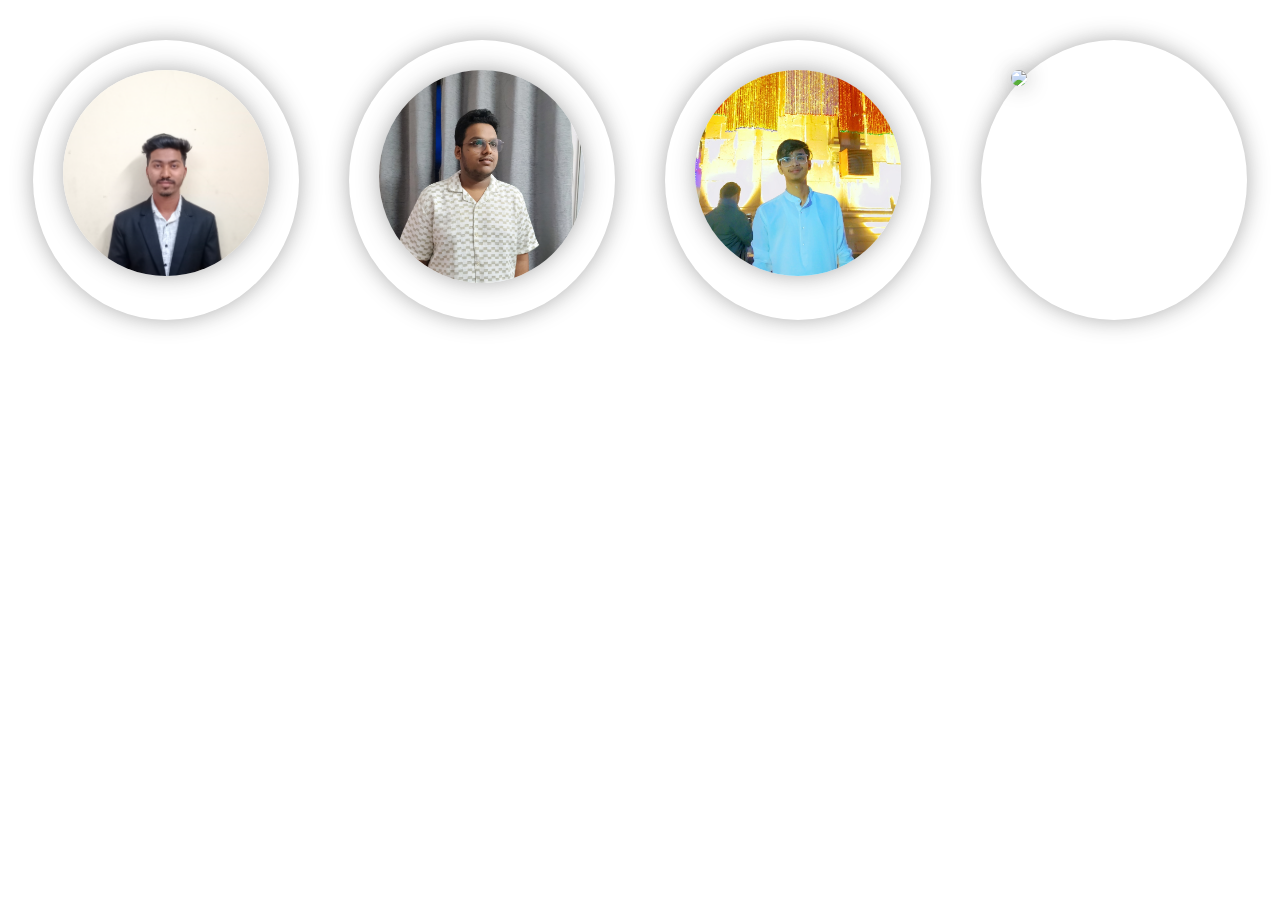
==== templates/about_us.html @ 2e3486d7 "update code" ====
<!DOCTYPE html>
<html lang="en">

<head>
    <meta charset="UTF-8">
    <meta name="viewport" content="width=device-width, initial-scale=1.0">
    <title>Document</title>
    <link href="https://cdnjs.cloudflare.com/ajax/libs/font-awesome/5.10.0/css/all.min.css" rel="stylesheet">
    <link rel="stylesheet" href="../static/css/about_us.css">
</head>

<body>
    <div class="main">
        <div class="profile-card">
            <div class="img">
                <img
                    src="../static/images/yashlakade.jpg">
            </div>
            <div class="caption">
                <h3>Yash Lakade</h3>
                <p>ML Developer</p>
                <div class="social-links">
                    <a href="https://www.linkedin.com/in/yash-lakade-6997592a7/"><i class="fab fa-linkedin"></i></a>
                    <a href="#"><i class="fab fa-instagram"></i></a>
                </div>
            </div>
        </div>
        <div class="profile-card">
            <div class="img">
                <img
                    src="../static/images/YashRane.jpg">
            </div>
            <div class="caption">
                <h3>Yash Rane</h3>
                <p>Front End Developer</p>
                <div class="social-links">
                    <a href="https://www.linkedin.com/in/yash-rane-devop/"><i class="fab fa-linkedin"></i></a>
                    <a href="#"><i class="fab fa-instagram"></i></a>
                </div>
            </div>
        </div>
        <div class="profile-card">
            <div class="img">
                <img
                    src="../static/images/Manmohan.jpg">
            </div>
            <div class="caption">
                <h3>Manmohan Zanwar</h3>
                <p>Liablity</p>
                <div class="social-links">
                    <a href="https://www.linkedin.com/in/manmohan-zanwar-364b8a25b/"><i class="fab fa-linkedin"></i></a>
                    <a href="#"><i class="fab fa-instagram"></i></a>
                </div>
            </div>
        </div>
        <div class="profile-card">
            <div class="img">
                <img
                    src="https://1.bp.blogspot.com/-AO5j2Y9lzME/YLjr3mxiqAI/AAAAAAAACPE/KAaYYTtQTrgBE3diTbxGoc4U4fCGx-C2gCNcBGAsYHQ/s16000/team-1-4.jpg">
            </div>
            <div class="caption">
                <h3>Atharva Nalawade</h3>
                <p>Data Science Engineer</p>
                <div class="social-links">
                    <a href="https://www.linkedin.com/in/atharva-nalawade-5146032b1/"><i class="fab fa-linkedin"></i></a>
                    <a href="#"><i class="fab fa-instagram"></i></a>
                </div>
            </div>
        </div>
    </div>
</body>

</html>
---- static/css/about_us.css ----
.main{
    display: flex;
    justify-content: center;
    margin-top: 40px;
}

.profile-card {
    position: relative;
    font-family: sans-serif;
    width: 220px;
    height: 220px;
    background: #fff;
    padding: 30px;
    border-radius: 50%;
    box-shadow: 0 0 22px #3336;
    transition: .6s;
    margin: 0 25px;
}

.profile-card:hover {
    border-radius: 10px;
    height: 260px;
}

.profile-card .img {
    position: relative;
    width: 100%;
    height: 100%;
    transition: .6s;
    z-index: 99;
}

.profile-card:hover .img {
    transform: translateY(-60px);
}

.img img {
    width: 100%;
    border-radius: 50%;
    box-shadow: 0 0 22px #3336;
    transition: .6s;
}

.profile-card:hover img {
    border-radius: 10px;
}

.caption {
    text-align: center;
    transform: translateY(-80px);
    opacity: 0;
    transition: .6s;
}

.profile-card:hover .caption {
    opacity: 1;
}

.caption h3 {
    font-size: 21px;
    font-family: sans-serif;
}

.caption p {
    font-size: 15px;
    color: #0c52a1;
    font-family: sans-serif;
    margin: 2px 0 9px 0;
}

.caption .social-links a {
    color: #333;
    margin-right: 15px;
    font-size: 21px;
    transition: .6s;
}

.social-links a:hover {
    color: #0c52a1;
}
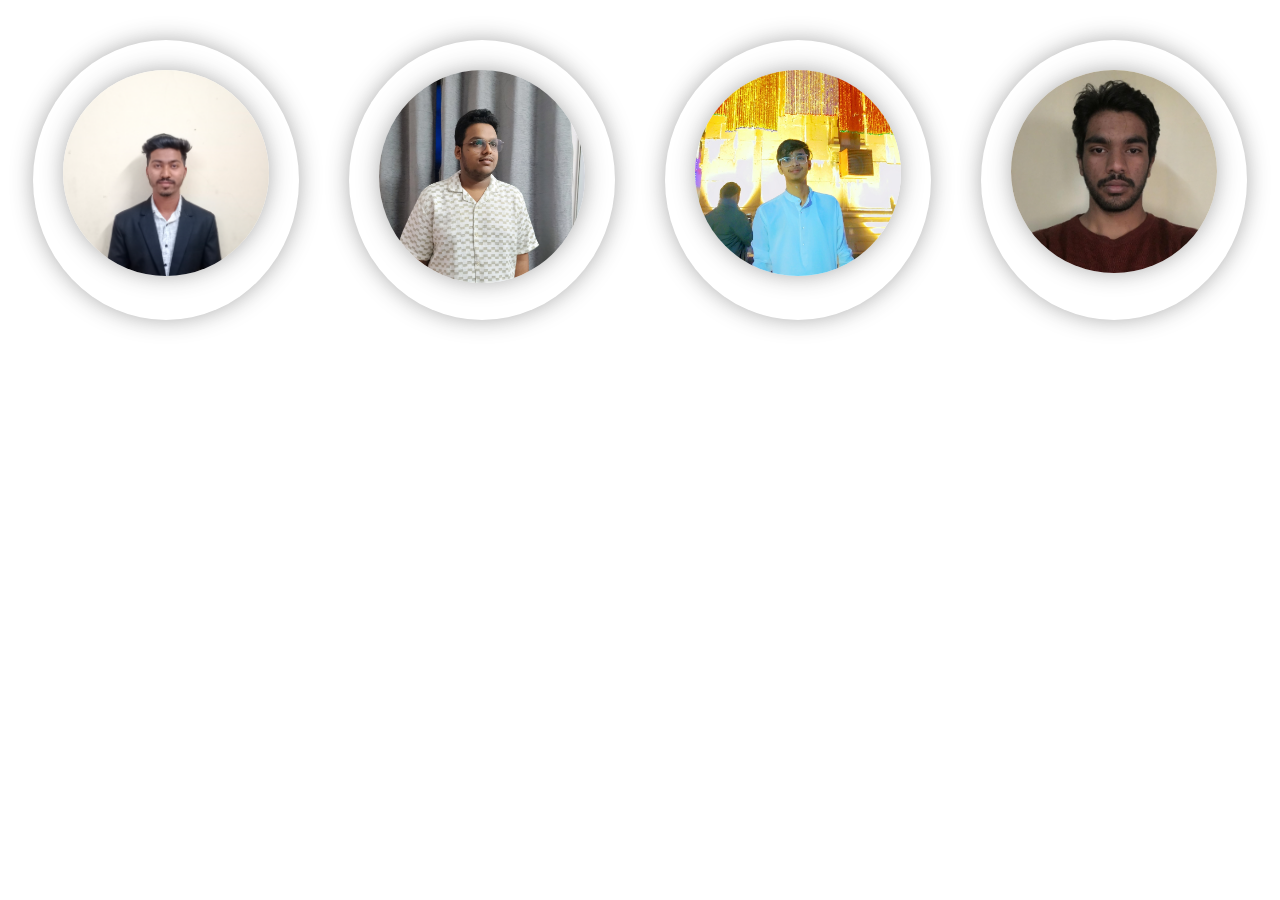
==== commit 8f03b8ae: "update code" ====
--- a/templates/about_us.html
+++ b/templates/about_us.html
@@ -21,7 +21,7 @@
                 <p>ML Developer</p>
                 <div class="social-links">
                     <a href="https://www.linkedin.com/in/yash-lakade-6997592a7/"><i class="fab fa-linkedin"></i></a>
-                    <a href="#"><i class="fab fa-instagram"></i></a>
+                    <a href="https://www.instagram.com/yash_lakade__?utm_source=ig_web_button_share_sheet&igsh=ZDNlZDc0MzIxNw=="><i class="fab fa-instagram"></i></a>
                 </div>
             </div>
         </div>
@@ -35,7 +35,7 @@
                 <p>Front End Developer</p>
                 <div class="social-links">
                     <a href="https://www.linkedin.com/in/yash-rane-devop/"><i class="fab fa-linkedin"></i></a>
-                    <a href="#"><i class="fab fa-instagram"></i></a>
+                    <a href="https://www.instagram.com/ig_yash2109/"><i class="fab fa-instagram"></i></a>
                 </div>
             </div>
         </div>
@@ -45,25 +45,25 @@
                     src="../static/images/Manmohan.jpg">
             </div>
             <div class="caption">
-                <h3>Manmohan Zanwar</h3>
-                <p>Liablity</p>
+                <h3>Manmohan Zanwar</h3>s
+                <p>Backend Development</p>
                 <div class="social-links">
                     <a href="https://www.linkedin.com/in/manmohan-zanwar-364b8a25b/"><i class="fab fa-linkedin"></i></a>
-                    <a href="#"><i class="fab fa-instagram"></i></a>
+                    <a href="https://www.instagram.com/manmohan.z_01?utm_source=ig_web_button_share_sheet&igsh=ZDNlZDc0MzIxNw=="><i class="fab fa-instagram"></i></a>
                 </div>
             </div>
         </div>
         <div class="profile-card">
             <div class="img">
                 <img
-                    src="https://1.bp.blogspot.com/-AO5j2Y9lzME/YLjr3mxiqAI/AAAAAAAACPE/KAaYYTtQTrgBE3diTbxGoc4U4fCGx-C2gCNcBGAsYHQ/s16000/team-1-4.jpg">
+                    src="../static/images/atharva.jpg">
             </div>
             <div class="caption">
                 <h3>Atharva Nalawade</h3>
                 <p>Data Science Engineer</p>
                 <div class="social-links">
                     <a href="https://www.linkedin.com/in/atharva-nalawade-5146032b1/"><i class="fab fa-linkedin"></i></a>
-                    <a href="#"><i class="fab fa-instagram"></i></a>
+                    <a href="https://www.instagram.com/__atharva88__/?utm_source=ig_web_button_share_sheet"><i class="fab fa-instagram"></i></a>
                 </div>
             </div>
         </div>
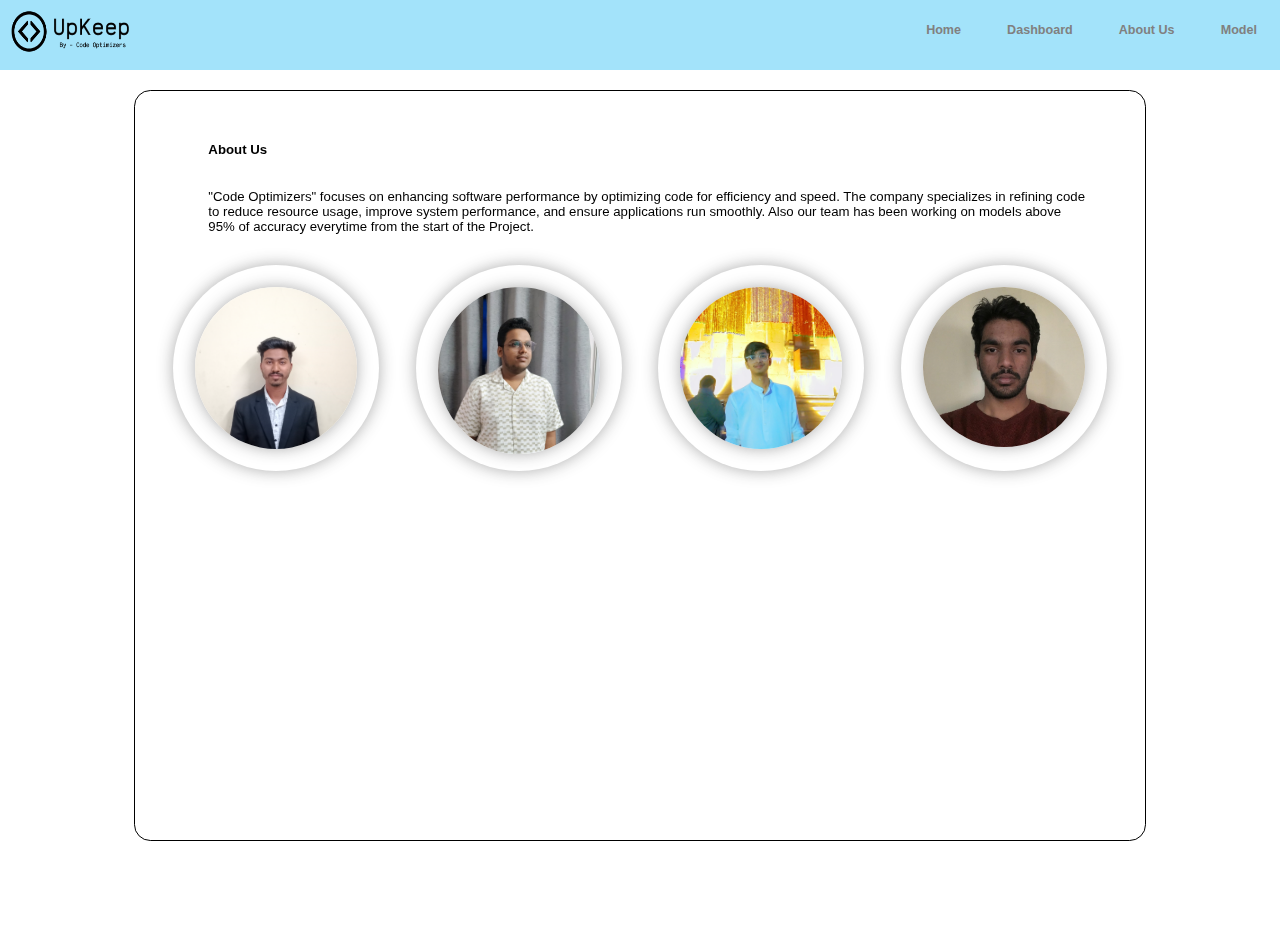
==== commit 9e213aaa: "update code" ====
--- a/templates/about_us.html
+++ b/templates/about_us.html
@@ -4,66 +4,133 @@
 <head>
     <meta charset="UTF-8">
     <meta name="viewport" content="width=device-width, initial-scale=1.0">
-    <title>Document</title>
+    <title>About Us</title>
     <link href="https://cdnjs.cloudflare.com/ajax/libs/font-awesome/5.10.0/css/all.min.css" rel="stylesheet">
     <link rel="stylesheet" href="../static/css/about_us.css">
 </head>
 
 <body>
-    <div class="main">
-        <div class="profile-card">
-            <div class="img">
-                <img
-                    src="../static/images/yashlakade.jpg">
+
+    <nav>
+        <div class="main_nav">
+            <div class="logo">
+                <a href=""><img src="../static/images/UpKeepo__2__2_-removebg-preview.png" id="comp_logo"
+                        alt="logo"></a>
             </div>
-            <div class="caption">
-                <h3>Yash Lakade</h3>
-                <p>ML Developer</p>
-                <div class="social-links">
-                    <a href="https://www.linkedin.com/in/yash-lakade-6997592a7/"><i class="fab fa-linkedin"></i></a>
-                    <a href="https://www.instagram.com/yash_lakade__?utm_source=ig_web_button_share_sheet&igsh=ZDNlZDc0MzIxNw=="><i class="fab fa-instagram"></i></a>
+            <div class="menu">
+                <a href="/home">
+                    <div class="options home">Home</div>
+                </a>
+                <a href="/dashboard">
+                    <div class="options about">Dashboard</div>
+                </a>
+                <a href="/about">
+                    <div class="options about">About Us</div>
+                </a>
+                <a href="/model">
+                    <div class="options service">Model</div>
+                </a>
+            </div>
+
+            <div class="menu-dropdown">
+                <div class="col">
+                    <div class="con">
+                        <div class="bar top"></div>
+                        <div class="bar middle"></div>
+                        <div class="bar bottom"></div>
+                    </div>
+                </div>
+                <div class="menu-content hidden">
+                    <ul>
+                        <a>
+                            <li>HOME</li>
+                        </a>
+                        <a>
+                            <li>ABOUT</li>
+                        </a>
+                        <a>
+                            <li>OUR TEAM</li>
+                        </a>
+                        <a>
+                            <li>CONTACT</li>
+                        </a>
+                    </ul>
                 </div>
             </div>
         </div>
-        <div class="profile-card">
-            <div class="img">
-                <img
-                    src="../static/images/YashRane.jpg">
+    </nav>
+
+
+    <div class="full_content">
+        <div class="full_text">
+            <div class="about_content">
+                <h2>About Us</h2><br><br>
+                <p>"Code Optimizers" focuses on enhancing software performance by optimizing code for efficiency and
+                    speed.
+                    The company specializes in refining code to reduce resource usage, improve system performance, and
+                    ensure applications run smoothly. Also our team has been working on models above 95% of accuracy
+                    everytime from the start of the Project.</p>
             </div>
-            <div class="caption">
-                <h3>Yash Rane</h3>
-                <p>Front End Developer</p>
-                <div class="social-links">
-                    <a href="https://www.linkedin.com/in/yash-rane-devop/"><i class="fab fa-linkedin"></i></a>
-                    <a href="https://www.instagram.com/ig_yash2109/"><i class="fab fa-instagram"></i></a>
+            <div class="main">
+                <div class="profile-card">
+                    <div class="img">
+                        <img src="../static/images/yashlakade.jpg">
+                    </div>
+                    <div class="caption">
+                        <h3>Yash Lakade</h3>
+                        <p>ML Developer</p>
+                        <div class="social-links">
+                            <a href="https://www.linkedin.com/in/yash-lakade-6997592a7/"><i
+                                    class="fab fa-linkedin"></i></a>
+                            <a
+                                href="https://www.instagram.com/yash_lakade__?utm_source=ig_web_button_share_sheet&igsh=ZDNlZDc0MzIxNw=="><i
+                                    class="fab fa-instagram"></i></a>
+                        </div>
+                    </div>
                 </div>
-            </div>
-        </div>
-        <div class="profile-card">
-            <div class="img">
-                <img
-                    src="../static/images/Manmohan.jpg">
-            </div>
-            <div class="caption">
-                <h3>Manmohan Zanwar</h3>s
-                <p>Backend Development</p>
-                <div class="social-links">
-                    <a href="https://www.linkedin.com/in/manmohan-zanwar-364b8a25b/"><i class="fab fa-linkedin"></i></a>
-                    <a href="https://www.instagram.com/manmohan.z_01?utm_source=ig_web_button_share_sheet&igsh=ZDNlZDc0MzIxNw=="><i class="fab fa-instagram"></i></a>
+                <div class="profile-card">
+                    <div class="img">
+                        <img src="../static/images/YashRane.jpg">
+                    </div>
+                    <div class="caption">
+                        <h3>Yash Rane</h3>
+                        <p>Front End Developer</p>
+                        <div class="social-links">
+                            <a href="https://www.linkedin.com/in/yash-rane-devop/"><i class="fab fa-linkedin"></i></a>
+                            <a href="https://www.instagram.com/ig_yash2109/"><i class="fab fa-instagram"></i></a>
+                        </div>
+                    </div>
                 </div>
-            </div>
-        </div>
-        <div class="profile-card">
-            <div class="img">
-                <img
-                    src="../static/images/atharva.jpg">
-            </div>
-            <div class="caption">
-                <h3>Atharva Nalawade</h3>
-                <p>Data Science Engineer</p>
-                <div class="social-links">
-                    <a href="https://www.linkedin.com/in/atharva-nalawade-5146032b1/"><i class="fab fa-linkedin"></i></a>
-                    <a href="https://www.instagram.com/__atharva88__/?utm_source=ig_web_button_share_sheet"><i class="fab fa-instagram"></i></a>
+                <div class="profile-card">
+                    <div class="img">
+                        <img src="../static/images/Manmohan.jpg">
+                    </div>
+                    <div class="caption">
+                        <h3>Manmohan Zanwar</h3>
+                        <p>Backend Development</p>
+                        <div class="social-links">
+                            <a href="https://www.linkedin.com/in/manmohan-zanwar-364b8a25b/"><i
+                                    class="fab fa-linkedin"></i></a>
+                            <a
+                                href="https://www.instagram.com/manmohan.z_01?utm_source=ig_web_button_share_sheet&igsh=ZDNlZDc0MzIxNw=="><i
+                                    class="fab fa-instagram"></i></a>
+                        </div>
+                    </div>
+                </div>
+                <div class="profile-card">
+                    <div class="img">
+                        <img src="../static/images/atharva.jpg">
+                    </div>
+                    <div class="caption">
+                        <h3>Atharva Nalawade</h3>
+                        <p>ML Engineer</p>
+                        <div class="social-links">
+                            <a href="https://www.linkedin.com/in/atharva-nalawade-5146032b1/"><i
+                                    class="fab fa-linkedin"></i></a>
+                            <a href="https://www.instagram.com/__atharva88__/?utm_source=ig_web_button_share_sheet"><i
+                                    class="fab fa-instagram"></i></a>
+                        </div>
+                    </div>
                 </div>
             </div>
         </div>
--- a/static/css/about_us.css
+++ b/static/css/about_us.css
@@ -1,5 +1,13 @@
+* {
+    padding: 0;
+    margin: 0;
+    font-family: Helvetica, sans-serif;
+    font-size: large;
+    zoom: 0.95;
+}
 
-.main{
+
+.main {
     display: flex;
     justify-content: center;
     margin-top: 40px;
@@ -78,4 +86,95 @@
 
 .social-links a:hover {
     color: #0c52a1;
-}+}
+
+.full_text{
+    backdrop-filter: blur(10px);
+    padding: 25px;
+    border-radius: 20px;
+    border: 2px solid;
+    width: 1191px;
+    margin-top: 25px;
+}
+
+.about_content{
+    margin-top: 40px;
+    margin-right: 49px;
+    margin-left: 69px;
+}
+
+.full_content{
+    background-size: cover;
+    background-position: center;
+    background-repeat: no-repeat;
+    display: flex;
+    justify-content: center;
+
+    height: 100vh;
+}
+
+
+/* nav_bar */
+
+.main_nav {
+    display: flex;
+    justify-content: space-between;
+    background-color: #A3E3FA;
+}
+
+.menu {
+    display: flex;
+}
+
+.menu-dropdown {
+    display: none;
+}
+
+.logo {
+    width: 200px;
+    height: 90px
+}
+
+.logo a img {
+    width: 200px;
+    height: 90px
+}
+
+.menu a{
+    text-decoration: none;
+}
+
+.options {
+    @font-face {
+        font-family: 'Helvetica';
+        src: local('Helvetica'), local('Helvetica-Regular'), url('/path/to/helvetica.woff') format('woff');
+
+    }
+
+    padding: 33px;
+    font-family: Helvetica,
+    sans-serif;
+    font-weight: bold;
+    font-size: large;
+    transition: color 250ms ease-out 78ms;
+    color: #808080;
+    background-color: #A3E3FA;
+}
+
+.options:hover {
+    color: rgb(0, 0, 0);
+}
+
+
+.home {
+    cursor: pointer;
+
+}
+
+.about {
+    cursor: pointer;
+}
+
+.service {
+    cursor: pointer;
+}
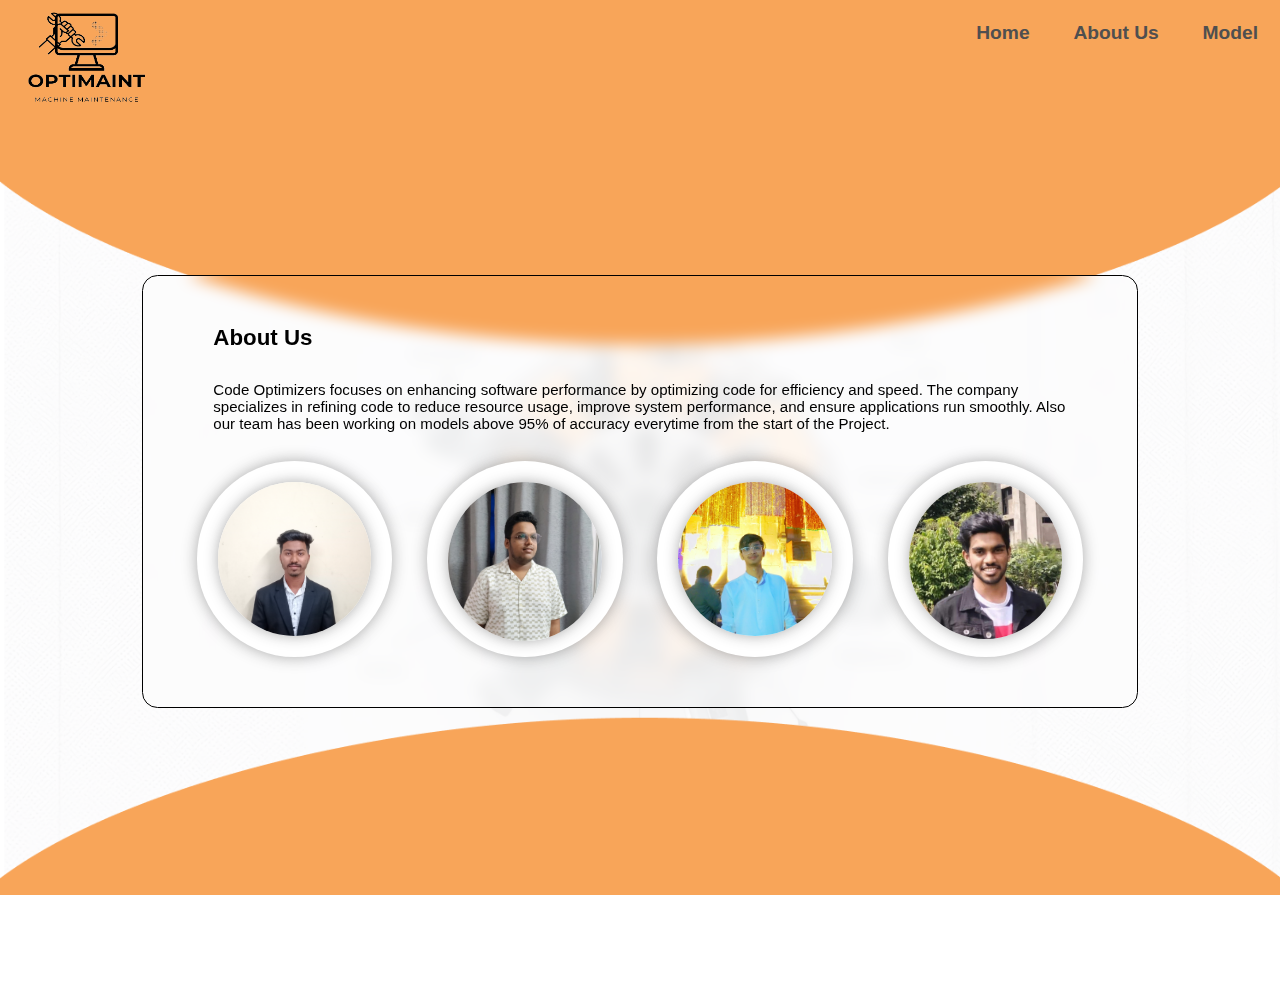
==== commit b386bdf8: "update code" ====
--- a/templates/about_us.html
+++ b/templates/about_us.html
@@ -10,125 +10,124 @@
 </head>
 
 <body>
+    <div class="full_content_page">
+        <nav>
+            <div class="main_nav">
+                <div class="logo">
+                    <a href=""><img src="../static/images/machine_maint.png" id="comp_logo" alt="logo"></a>
+                </div>
+                <div class="menu">
+                    <a href="/home">
+                        <div class="options home">Home</div>
+                    </a>
+                    <a href="/about">
+                        <div class="options about">About Us</div>
+                    </a>
+                    <a href="/model">
+                        <div class="options service">Model</div>
+                    </a>
+                </div>
 
-    <nav>
-        <div class="main_nav">
-            <div class="logo">
-                <a href=""><img src="../static/images/UpKeepo__2__2_-removebg-preview.png" id="comp_logo"
-                        alt="logo"></a>
-            </div>
-            <div class="menu">
-                <a href="/home">
-                    <div class="options home">Home</div>
-                </a>
-                <a href="/dashboard">
-                    <div class="options about">Dashboard</div>
-                </a>
-                <a href="/about">
-                    <div class="options about">About Us</div>
-                </a>
-                <a href="/model">
-                    <div class="options service">Model</div>
-                </a>
-            </div>
-
-            <div class="menu-dropdown">
-                <div class="col">
-                    <div class="con">
-                        <div class="bar top"></div>
-                        <div class="bar middle"></div>
-                        <div class="bar bottom"></div>
+                <div class="menu-dropdown">
+                    <div class="col">
+                        <div class="con">
+                            <div class="bar top"></div>
+                            <div class="bar middle"></div>
+                            <div class="bar bottom"></div>
+                        </div>
+                    </div>
+                    <div class="menu-content hidden">
+                        <ul>
+                            <a>
+                                <li>HOME</li>
+                            </a>
+                            <a>
+                                <li>ABOUT</li>
+                            </a>
+                            <a>
+                                <li>OUR TEAM</li>
+                            </a>
+                            <a>
+                                <li>CONTACT</li>
+                            </a>
+                        </ul>
                     </div>
                 </div>
-                <div class="menu-content hidden">
-                    <ul>
-                        <a>
-                            <li>HOME</li>
-                        </a>
-                        <a>
-                            <li>ABOUT</li>
-                        </a>
-                        <a>
-                            <li>OUR TEAM</li>
-                        </a>
-                        <a>
-                            <li>CONTACT</li>
-                        </a>
-                    </ul>
-                </div>
             </div>
-        </div>
-    </nav>
+        </nav>
 
 
-    <div class="full_content">
-        <div class="full_text">
-            <div class="about_content">
-                <h2>About Us</h2><br><br>
-                <p>"Code Optimizers" focuses on enhancing software performance by optimizing code for efficiency and
-                    speed.
-                    The company specializes in refining code to reduce resource usage, improve system performance, and
-                    ensure applications run smoothly. Also our team has been working on models above 95% of accuracy
-                    everytime from the start of the Project.</p>
-            </div>
-            <div class="main">
-                <div class="profile-card">
-                    <div class="img">
-                        <img src="../static/images/yashlakade.jpg">
-                    </div>
-                    <div class="caption">
-                        <h3>Yash Lakade</h3>
-                        <p>ML Developer</p>
-                        <div class="social-links">
-                            <a href="https://www.linkedin.com/in/yash-lakade-6997592a7/"><i
-                                    class="fab fa-linkedin"></i></a>
-                            <a
-                                href="https://www.instagram.com/yash_lakade__?utm_source=ig_web_button_share_sheet&igsh=ZDNlZDc0MzIxNw=="><i
-                                    class="fab fa-instagram"></i></a>
+        <div class="full_content">
+            <div class="full_text">
+                <div class="about_content">
+                    <h2 style="font-size: xx-large">About Us</h2><br><br>
+                    <p style="font-size: larger">Code Optimizers focuses on enhancing software performance by optimizing code for efficiency and
+                        speed.
+                        The company specializes in refining code to reduce resource usage, improve system performance,
+                        and
+                        ensure applications run smoothly. Also our team has been working on models above 95% of accuracy
+                        everytime from the start of the Project.</p>
+                </div>
+                <div class="main">
+                    <div class="profile-card">
+                        <div class="img">
+                            <img src="../static/images/yashlakade.jpg">
+                        </div>
+                        <div class="caption">
+                            <h3>Yash Lakade</h3>
+                            <p>ML Developer</p>
+                            <div class="social-links">
+                                <a href="https://www.linkedin.com/in/yash-lakade-6997592a7/"><i
+                                        class="fab fa-linkedin"></i></a>
+                                <a
+                                    href="https://www.instagram.com/yash_lakade__?utm_source=ig_web_button_share_sheet&igsh=ZDNlZDc0MzIxNw=="><i
+                                        class="fab fa-instagram"></i></a>
+                            </div>
                         </div>
                     </div>
-                </div>
-                <div class="profile-card">
-                    <div class="img">
-                        <img src="../static/images/YashRane.jpg">
-                    </div>
-                    <div class="caption">
-                        <h3>Yash Rane</h3>
-                        <p>Front End Developer</p>
-                        <div class="social-links">
-                            <a href="https://www.linkedin.com/in/yash-rane-devop/"><i class="fab fa-linkedin"></i></a>
-                            <a href="https://www.instagram.com/ig_yash2109/"><i class="fab fa-instagram"></i></a>
+                    <div class="profile-card">
+                        <div class="img">
+                            <img src="../static/images/YashRane.jpg">
+                        </div>
+                        <div class="caption">
+                            <h3>Yash Rane</h3>
+                            <p>Front End Developer</p>
+                            <div class="social-links">
+                                <a href="https://www.linkedin.com/in/yash-rane-devop/"><i
+                                        class="fab fa-linkedin"></i></a>
+                                <a href="https://www.instagram.com/ig_yash2109/"><i class="fab fa-instagram"></i></a>
+                            </div>
                         </div>
                     </div>
-                </div>
-                <div class="profile-card">
-                    <div class="img">
-                        <img src="../static/images/Manmohan.jpg">
-                    </div>
-                    <div class="caption">
-                        <h3>Manmohan Zanwar</h3>
-                        <p>Backend Development</p>
-                        <div class="social-links">
-                            <a href="https://www.linkedin.com/in/manmohan-zanwar-364b8a25b/"><i
-                                    class="fab fa-linkedin"></i></a>
-                            <a
-                                href="https://www.instagram.com/manmohan.z_01?utm_source=ig_web_button_share_sheet&igsh=ZDNlZDc0MzIxNw=="><i
-                                    class="fab fa-instagram"></i></a>
+                    <div class="profile-card">
+                        <div class="img">
+                            <img src="../static/images/Manmohan.jpg">
+                        </div>
+                        <div class="caption">
+                            <h3>Manmohan Zanwar</h3>
+                            <p>Backend Development</p>
+                            <div class="social-links">
+                                <a href="https://www.linkedin.com/in/manmohan-zanwar-364b8a25b/"><i
+                                        class="fab fa-linkedin"></i></a>
+                                <a
+                                    href="https://www.instagram.com/manmohan.z_01?utm_source=ig_web_button_share_sheet&igsh=ZDNlZDc0MzIxNw=="><i
+                                        class="fab fa-instagram"></i></a>
+                            </div>
                         </div>
                     </div>
-                </div>
-                <div class="profile-card">
-                    <div class="img">
-                        <img src="../static/images/atharva.jpg">
-                    </div>
-                    <div class="caption">
-                        <h3>Atharva Nalawade</h3>
-                        <p>ML Engineer</p>
-                        <div class="social-links">
-                            <a href="https://www.linkedin.com/in/atharva-nalawade-5146032b1/"><i
-                                    class="fab fa-linkedin"></i></a>
-                            <a href="https://www.instagram.com/__atharva88__/?utm_source=ig_web_button_share_sheet"><i
-                                    class="fab fa-instagram"></i></a>
+                    <div class="profile-card">
+                        <div class="img">
+                            <img src="../static/images/athrava_updated.jpg">
+                        </div>
+                        <div class="caption">
+                            <h3>Atharva Nalawade</h3>
+                            <p>ML Engineer</p>
+                            <div class="social-links">
+                                <a href="https://www.linkedin.com/in/atharva-nalawade-5146032b1/"><i
+                                        class="fab fa-linkedin"></i></a>
+                                <a href="https://www.instagram.com/__atharva88__/?utm_source=ig_web_button_share_sheet"><i
+                                        class="fab fa-instagram"></i></a>
+                            </div>
                         </div>
                     </div>
                 </div>
--- a/static/css/about_us.css
+++ b/static/css/about_us.css
@@ -93,8 +93,9 @@
     padding: 25px;
     border-radius: 20px;
     border: 2px solid;
-    width: 1191px;
+    width: 1234px;
     margin-top: 25px;
+    height: 507px;
 }
 
 .about_content{
@@ -107,10 +108,10 @@
     background-size: cover;
     background-position: center;
     background-repeat: no-repeat;
+    height: 100vh;
     display: flex;
+    align-items: center;
     justify-content: center;
-
-    height: 100vh;
 }
 
 
@@ -119,7 +120,17 @@
 .main_nav {
     display: flex;
     justify-content: space-between;
-    background-color: #A3E3FA;
+    /* background-color: #A3E3FA; */
+    height: 149px;
+}
+
+.full_content_page{
+    background-image: url('../images/Home\ Page.png');
+    background-size: cover;
+    background-position: center;
+    background-repeat: no-repeat;
+
+    height: 116vh;
 }
 
 .menu {
@@ -137,7 +148,8 @@
 
 .logo a img {
     width: 200px;
-    height: 90px
+    height: 180px;
+    margin-left: 30px;
 }
 
 .menu a{
@@ -155,10 +167,9 @@
     font-family: Helvetica,
     sans-serif;
     font-weight: bold;
-    font-size: large;
+    font-size: 29px;
     transition: color 250ms ease-out 78ms;
-    color: #808080;
-    background-color: #A3E3FA;
+    color: #4f4f4f;
 }
 
 .options:hover {
